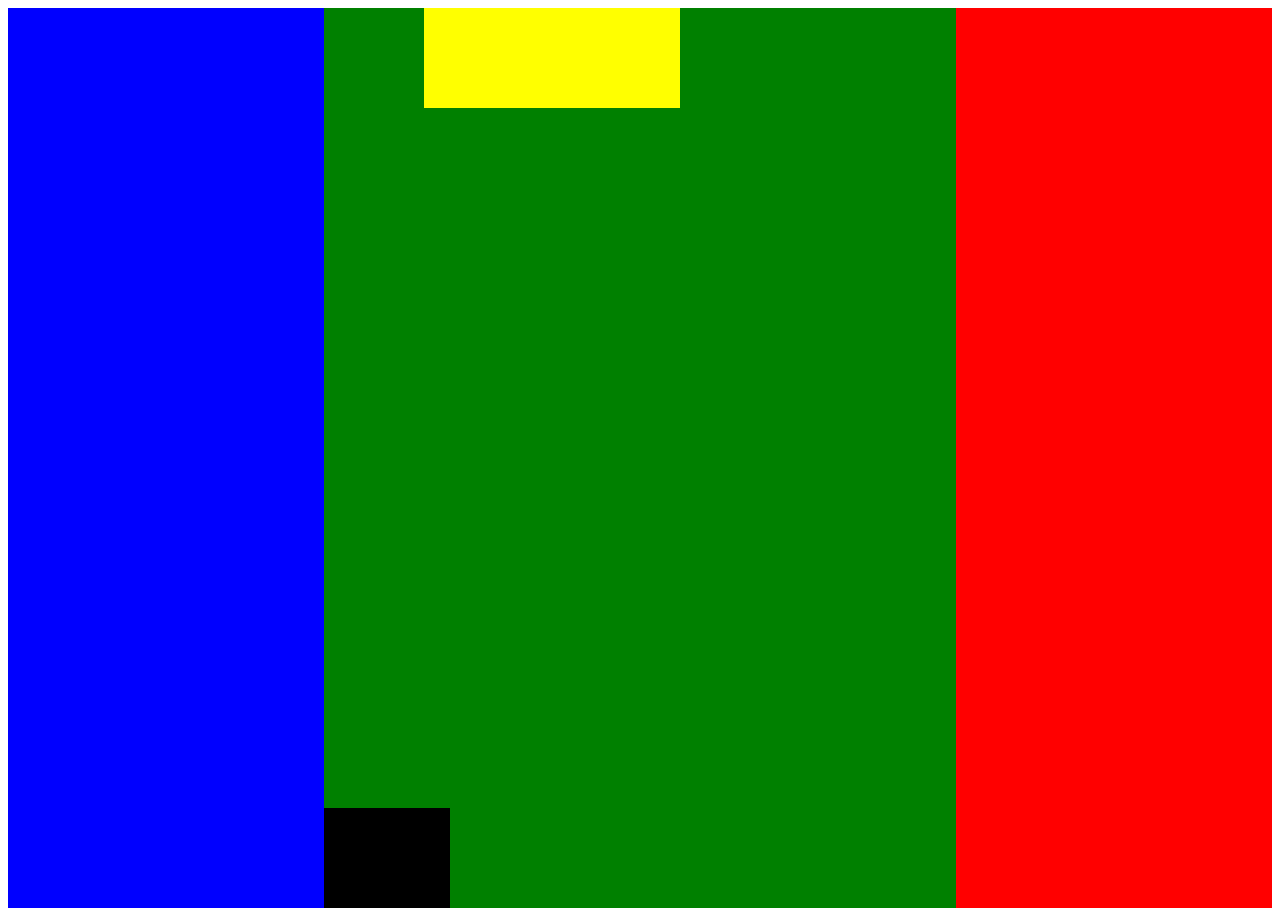
==== index.html @ b9af1ecd "gameboard/defender/player" ====
<!DOCTYPE html>
<html>
<head>
	<link rel="stylesheet" type="text/css" href="style.css">
	<title>Game</title>
</head>
<body>
	<header></header>
	<div class ="container"> 
		<div class="left-column"></div>
		<div class="game-board">
			<div class = "player"></div>
		</div>
		<div class="right-column"></div>











	</div>


<script type="text/javascript" src = "main.js"></script>
</body>
</html>
---- style.css ----
.container{
	display: flex;
	height: 100vh;
	box-sizing: border-box;
}

.left-column{
	background-color: blue;
	height: 100%;
	width: 25%;
}
.right-column{
	background-color: red;
	height: 100%;
	width: 25%;
}
.game-board{
	display:flex;
	background-color: green;
	height: 100%;
	width: 50%;
	/*background-image: url("https://previews.123rf.com/images/hxdbzxy/hxdbzxy1205/hxdbzxy120502556/13781619-natural-green-trimmed-grass-field-background-for-sports-.jpg");*/
}
.defender{
	position: absolute;
	height: 100px;
	width: 20%;
	background-color: yellow;
	animation-name: slideDown;
  	animation-duration: 2s;
	animation-timing-function: linear;
	animation-iteration-count: 1;
	animation-direction: normal;
	animation-fill-mode: forwards;
	right:600px;

	/*background-position: -500px 0px;*/
}

@keyframes slideDown {
  0% {
    transform: translateY(0)
  }
  100% {
    transform: translateY(750px)
  };
  animation-fill-mode: forwards;
}

.player{
	position:relative;
	height: 100px;
	width: 20%;
	background-color: black;
	align-self: flex-end;
	margin-left:0px;
	margin-right:0px;

}
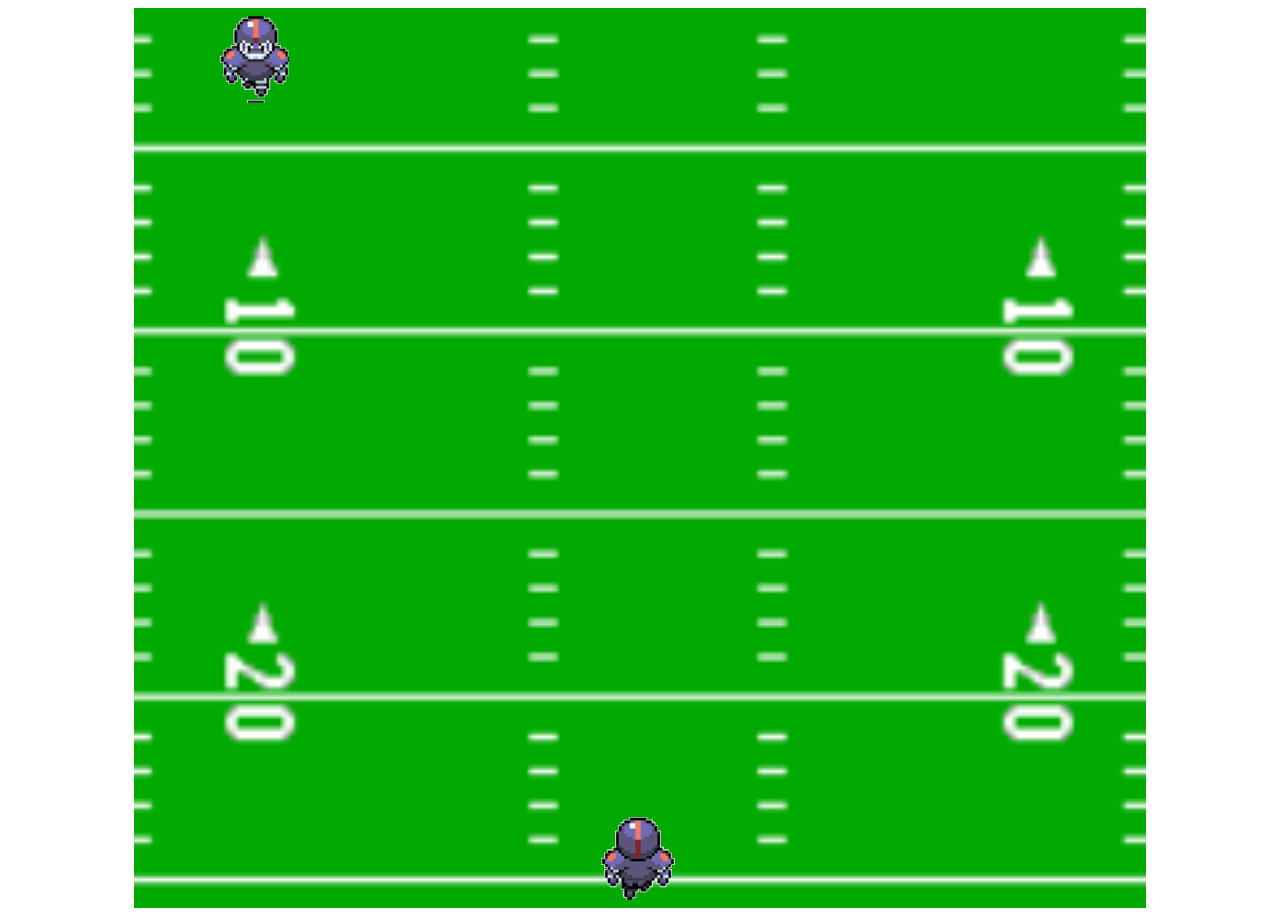
==== commit 2cb4c0f1: "added sprites/moving player/defenders on gameboard" ====
--- a/index.html
+++ b/index.html
@@ -6,12 +6,11 @@
 </head>
 <body>
 	<header></header>
-	<div class ="container"> 
-		<div class="left-column"></div>
+	
 		<div class="game-board">
 			<div class = "player"></div>
 		</div>
-		<div class="right-column"></div>
+		
 
 
 
@@ -23,7 +22,7 @@
 
 
 
-	</div>
+
 
 
 <script type="text/javascript" src = "main.js"></script>
--- a/style.css
+++ b/style.css
@@ -15,19 +15,25 @@
 	background-color: red;
 	height: 100%;
 	width: 25%;
+
 }
 .game-board{
 	display:flex;
 	background-color: green;
-	height: 100%;
-	width: 50%;
-	/*background-image: url("https://previews.123rf.com/images/hxdbzxy/hxdbzxy1205/hxdbzxy120502556/13781619-natural-green-trimmed-grass-field-background-for-sports-.jpg");*/
+	height: 100vh;
+	width: 80%;
+	overflow: hidden;
+	justify-content: center;
+	margin-left: 10%;
+	background-image: url(images/football-field-cropped.png);
+	background-size: cover;
 }
 .defender{
+	box-sizing: border-box;
 	position: absolute;
 	height: 100px;
-	width: 20%;
-	background-color: yellow;
+	width: 80px;
+	/*background-color: yellow;*/
 	animation-name: slideDown;
   	animation-duration: 2s;
 	animation-timing-function: linear;
@@ -35,6 +41,10 @@
 	animation-direction: normal;
 	animation-fill-mode: forwards;
 	right:600px;
+	margin:3px;
+	overflow: hidden;
+	background-image: url(images/frontrun.gif);
+	background-size: cover;
 
 	/*background-position: -500px 0px;*/
 }
@@ -52,11 +62,13 @@
 .player{
 	position:relative;
 	height: 100px;
-	width: 20%;
-	background-color: black;
+	width: 10%;
+	/*background-color: black;*/
 	align-self: flex-end;
 	margin-left:0px;
 	margin-right:0px;
+	background-image: url(images/backrun.gif);
+	background-size: cover;
 
 }
 
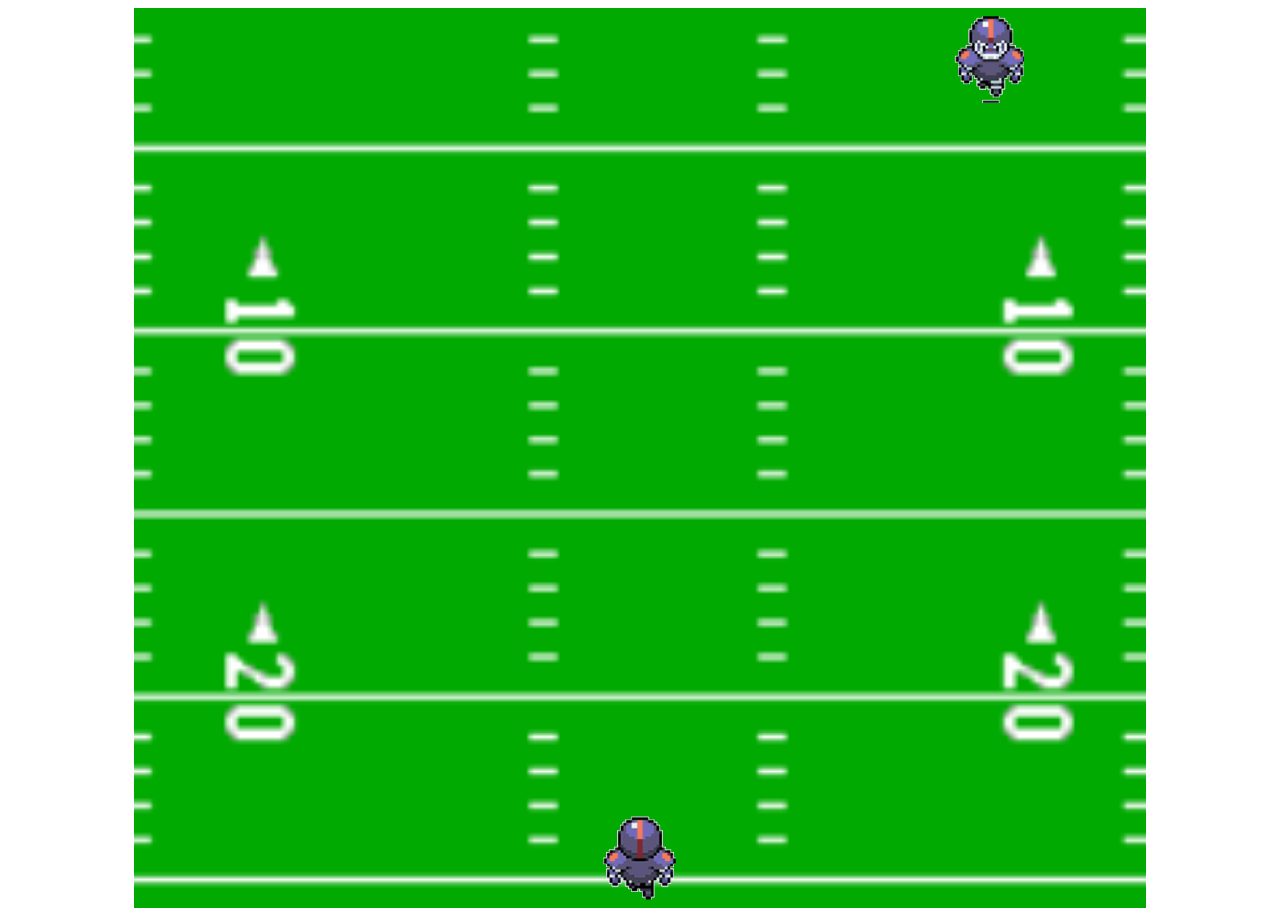
==== commit d75066e0: "collision detection" ====
--- a/index.html
+++ b/index.html
@@ -8,7 +8,7 @@
 	<header></header>
 	
 		<div class="game-board">
-			<div class = "player"></div>
+			<div class = "player" data-dynamic='true'></div>
 		</div>
 		
 
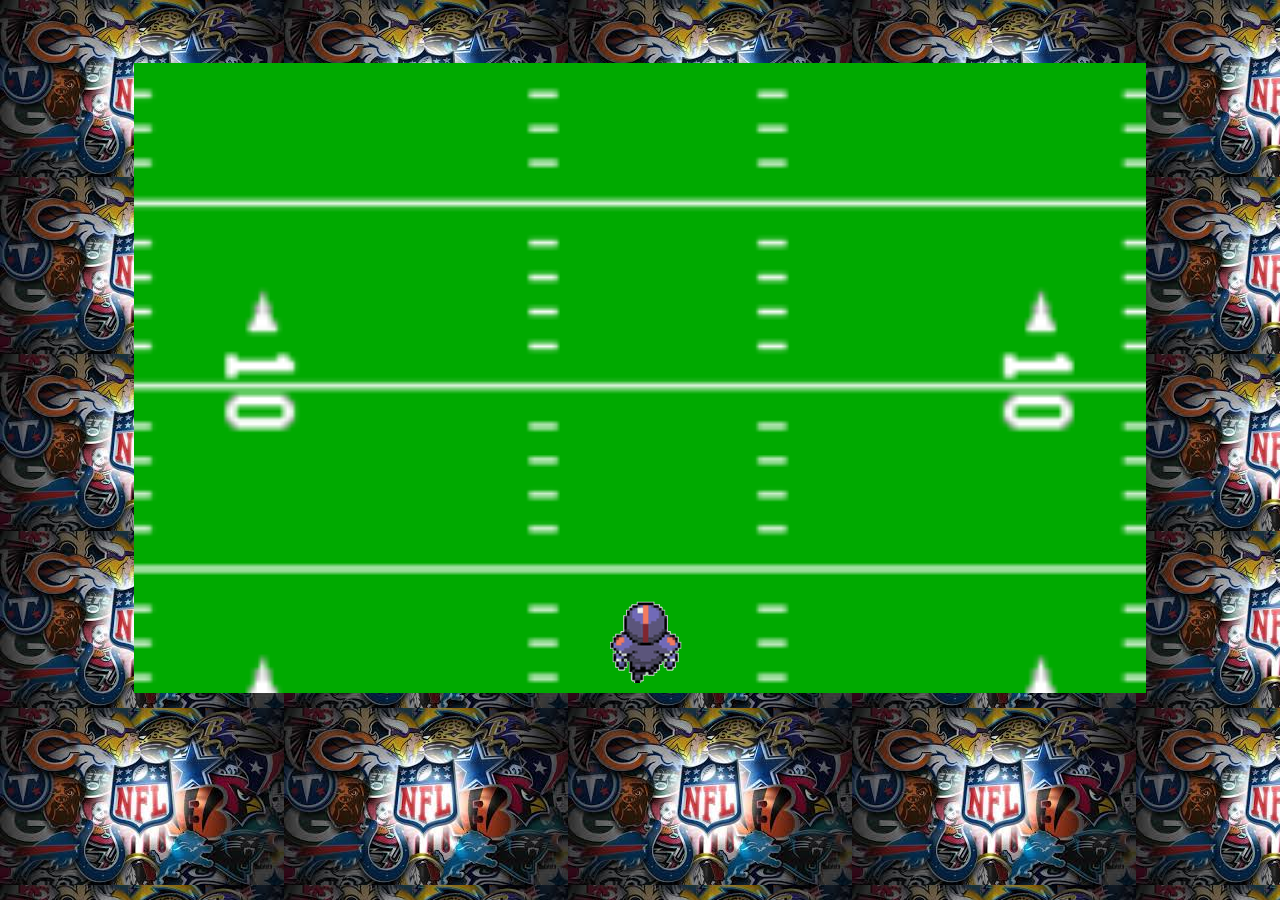
==== commit e03e6f95: "added score/fixed levels/css" ====
--- a/index.html
+++ b/index.html
@@ -1,14 +1,23 @@
 <!DOCTYPE html>
 <html>
 <head>
+	<link href="https://fonts.googleapis.com/css?family=Share+Tech+Mono" rel="stylesheet">
 	<link rel="stylesheet" type="text/css" href="style.css">
 	<title>Game</title>
 </head>
 <body>
 	<header></header>
-	
+		<div class="score"></div>
+		<div id = "level"></div>
 		<div class="game-board">
-			<div class = "player" data-dynamic='true'></div>
+			
+
+			<div class = "screen">
+				<h1 class = "heading"></h1>
+			</div>
+
+
+			<div class = "player"></div>
 		</div>
 		
 
--- a/style.css
+++ b/style.css
@@ -1,4 +1,8 @@
-
+html{
+	background-image: url([data-uri])
+	/*background-size:cover;*/
+	/*background-repeat: repeat;*/
+}
 
 .container{
 	display: flex;
@@ -20,13 +24,14 @@
 .game-board{
 	display:flex;
 	background-color: green;
-	height: 100vh;
+	height: 630px;
 	width: 80%;
 	overflow: hidden;
 	justify-content: center;
 	margin-left: 10%;
 	background-image: url(images/football-field-cropped.png);
 	background-size: cover;
+	/*align-self: flex-start;*/
 }
 .defender{
 	box-sizing: border-box;
@@ -35,16 +40,17 @@
 	width: 80px;
 	/*background-color: yellow;*/
 	animation-name: slideDown;
-  	animation-duration: 2s;
+  	animation-duration: 3s;
 	animation-timing-function: linear;
 	animation-iteration-count: 1;
 	animation-direction: normal;
 	animation-fill-mode: forwards;
 	right:600px;
-	margin:3px;
+	margin:0px;
 	overflow: hidden;
 	background-image: url(images/frontrun.gif);
 	background-size: cover;
+	padding:10px;
 
 	/*background-position: -500px 0px;*/
 }
@@ -62,7 +68,7 @@
 .player{
 	position:relative;
 	height: 100px;
-	width: 10%;
+	width: 84px;
 	/*background-color: black;*/
 	align-self: flex-end;
 	margin-left:0px;
@@ -72,5 +78,54 @@
 
 }
 
+.end-screen{
+	background-color: #E10011;
+	height: 400px;
+	width: 700px;
+	font-family: 'Share Tech Mono', monospace;
+	border: black 10px solid;
+	border-style: outset;
+	align-self: center;
+}
+.game-over{
+	text-align: center;
+    font-size: 100px;
+    font-family: 'Share Tech Mono', monospace;
+    text-shadow:
+		-1px -1px 0 #FFF,
+		1px -1px 0 #FFF,
+		-1px 1px 0 #FFF,
+		1px 1px 0 #FFF;
+}
+.score{
+	font-size: 50px;
+	height: 10px;
+	font-family: 'Share Tech Mono', monospace;
+	justify-content: center;
+	color: white;
+	text-shadow:
+		-1px -1px 0 #000,
+		1px -1px 0 #000,
+		-1px 1px 0 #000,
+		1px 1px 0 #000;
+}
+#level{
+	font-size: 50px;
+	height: 10px;
+	font-family: 'Share Tech Mono', monospace;
+	justify-content: center;
+	color: white;
+	margin-top: 35px;
+	text-shadow:
+		-1px -1px 0 #000,
+		1px -1px 0 #000,
+		-1px 1px 0 #000,
+		1px 1px 0 #000;
 
 
+}
+
+
+
+
+
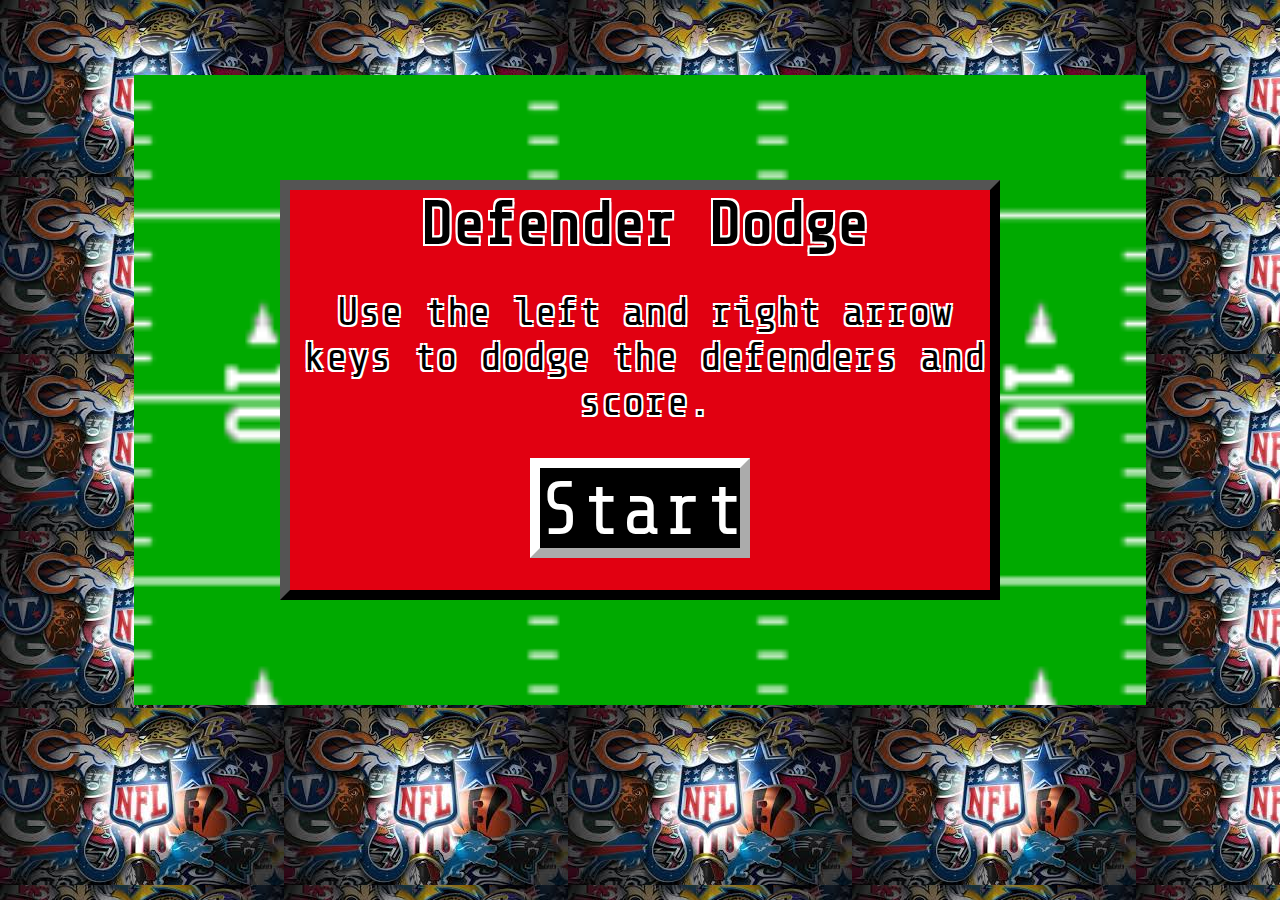
==== commit 1ea8aacc: "renamed html pages/index is start page" ====
--- a/index.html
+++ b/index.html
@@ -7,17 +7,18 @@
 </head>
 <body>
 	<header></header>
-		<div class="score"></div>
-		<div id = "level"></div>
-		<div class="game-board">
+
+		<div class="start-game-board">
 			
 
-			<div class = "screen">
-				<h1 class = "heading"></h1>
+			<div class = "start-screen">
+				<h1 class = "start-heading">Defender Dodge</h1>
+				<p class = "directions">Use the left and right arrow keys to dodge the defenders and score. </p>
+				<a href="game.html"><button class = "start-button">Start</button></a>
 			</div>
 
 
-			<div class = "player"></div>
+			
 		</div>
 		
 
@@ -34,6 +35,6 @@
 
 
 
-<script type="text/javascript" src = "main.js"></script>
+
 </body>
 </html>--- a/style.css
+++ b/style.css
@@ -1,7 +1,6 @@
 html{
 	background-image: url([data-uri])
-	/*background-size:cover;*/
-	/*background-repeat: repeat;*/
+	
 }
 
 .container{
@@ -31,14 +30,12 @@
 	margin-left: 10%;
 	background-image: url(images/football-field-cropped.png);
 	background-size: cover;
-	/*align-self: flex-start;*/
 }
 .defender{
 	box-sizing: border-box;
 	position: absolute;
 	height: 100px;
 	width: 80px;
-	/*background-color: yellow;*/
 	animation-name: slideDown;
   	animation-duration: 3s;
 	animation-timing-function: linear;
@@ -52,7 +49,6 @@
 	background-size: cover;
 	padding:10px;
 
-	/*background-position: -500px 0px;*/
 }
 
 @keyframes slideDown {
@@ -60,7 +56,7 @@
     transform: translateY(0)
   }
   100% {
-    transform: translateY(750px)
+    transform: translateY(850px)
   };
   animation-fill-mode: forwards;
 }
@@ -69,7 +65,6 @@
 	position:relative;
 	height: 100px;
 	width: 84px;
-	/*background-color: black;*/
 	align-self: flex-end;
 	margin-left:0px;
 	margin-right:0px;
@@ -86,17 +81,25 @@
 	border: black 10px solid;
 	border-style: outset;
 	align-self: center;
+	justify-content: center;
 }
 .game-over{
 	text-align: center;
+	padding-bottom: 0;
+	justify-content: center;
+	margin-left: 10px;
     font-size: 100px;
     font-family: 'Share Tech Mono', monospace;
     text-shadow:
-		-1px -1px 0 #FFF,
-		1px -1px 0 #FFF,
-		-1px 1px 0 #FFF,
-		1px 1px 0 #FFF;
-}
+		-2px -2px 0 #FFF,
+		2px -2px 0 #FFF,
+		-2px 2px 0 #FFF,
+		2px 2px 0 #FFF;
+}
+h1.heading.game-over{
+	margin-bottom: 0;
+}
+
 .score{
 	font-size: 50px;
 	height: 10px;
@@ -104,10 +107,10 @@
 	justify-content: center;
 	color: white;
 	text-shadow:
-		-1px -1px 0 #000,
-		1px -1px 0 #000,
-		-1px 1px 0 #000,
-		1px 1px 0 #000;
+		-2px -2px 0 #000,
+		2px -2px 0 #000,
+		-2px 2px 0 #000,
+		2px 2px 0 #000;
 }
 #level{
 	font-size: 50px;
@@ -117,15 +120,106 @@
 	color: white;
 	margin-top: 35px;
 	text-shadow:
-		-1px -1px 0 #000,
-		1px -1px 0 #000,
-		-1px 1px 0 #000,
-		1px 1px 0 #000;
-
-
-}
-
-
-
-
-
+		-2px -2px 0 #000,
+		2px -2px 0 #000,
+		-2px 2px 0 #000,
+		2px 2px 0 #000;
+
+
+}
+
+.start-game-board{
+	margin-top: 75px;
+	display:flex;
+	background-color: green;
+	height: 630px;
+	width: 80%;
+	overflow: hidden;
+	justify-content: center;
+	margin-left: 10%;
+	background-image: url(images/football-field-cropped.png);
+	background-size: cover;
+
+}
+
+.start-screen{
+	display: flex;
+	flex-wrap: wrap;
+	background-color: #E10011;
+	height: 400px;
+	width: 700px;
+	font-family: 'Share Tech Mono', monospace;
+	border: black 10px solid;
+	border-style: outset;
+	align-self: center;
+	justify-content: center;
+
+}
+
+.start-heading{
+	margin-top: 0;
+	margin-bottom: 0;
+	text-align: center;
+	margin-left: 10px;
+    font-size: 60px;
+    font-family: 'Share Tech Mono', monospace;
+    text-shadow:
+		-2px -2px 0 #FFF,
+		2px -2px 0 #FFF,
+		-2px 2px 0 #FFF,
+		2px 2px 0 #FFF;
+
+}
+.directions{
+	margin-top: 0;
+	margin-bottom: 0;
+	font-size: 40px;
+	text-align: center;
+	margin-left: 10px;
+    font-family: 'Share Tech Mono', monospace;
+    text-shadow:
+		-2px -2px 0 #FFF,
+		2px -2px 0 #FFF,
+		-2px 2px 0 #FFF,
+		2px 2px 0 #FFF;
+}
+.start-button{
+	margin-top: 0;
+	margin-bottom: 0;
+	padding: 0;
+	justify-content: center;
+	height: 100px;
+	width: 220px;
+	font-family: 'Share Tech Mono', monospace;
+	font-size: 75px;
+	background-color: black;
+	border: white 10px solid;
+	color: white;
+	border-style: outset;
+
+}
+button:hover{
+	background-color: #2A2929;
+}
+
+.restart-button{
+	justify-content: center;
+	margin-top: 0;
+	margin-bottom: 60px;
+	margin-left: 250px;
+	padding: 0;
+	align-self: flex-end;
+	height: 70px;
+	width: 200px;
+	font-family: 'Share Tech Mono', monospace;
+	font-size: 30px;
+	background-color: black;
+	border: white 10px solid;
+	color: white;
+	border-style: outset;
+}
+
+
+
+
+
